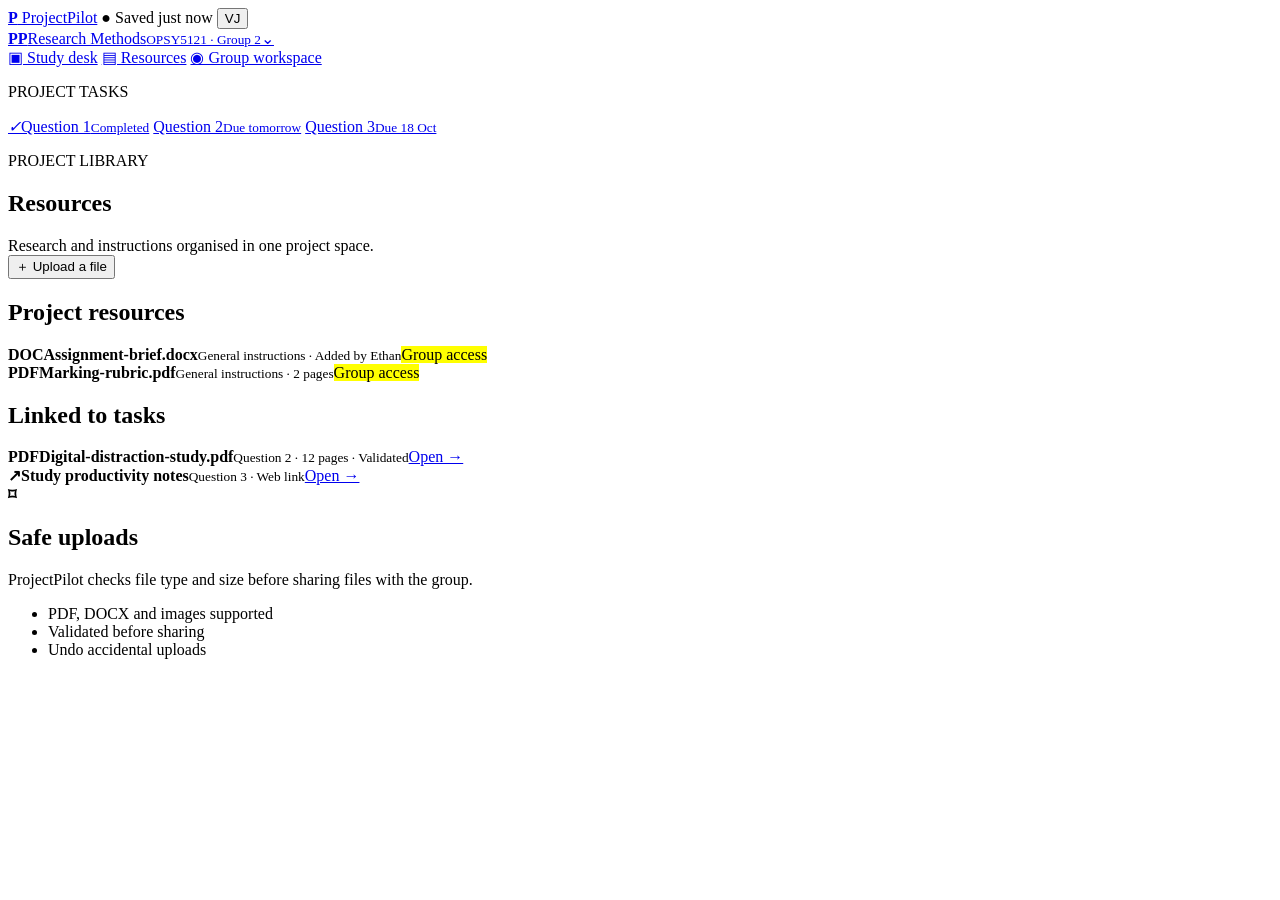
==== ICE TASK 4 CONSOLE/services.html @ 45700451 "j" ====
<!doctype html>
<html lang="en">
<head>
  <meta charset="utf-8">
  <meta name="viewport" content="width=device-width, initial-scale=1">
  <title>ProjectPilot | Resources</title>
  <link rel="stylesheet" href="../css/styles.css">
</head>
<body>
  <header class="top">
    <a class="brand" href="index.html"><b>P</b> ProjectPilot</a>
    <span class="saved">● Saved just now</span>
    <button class="avatar">VJ</button>
  </header>

  <main>
    <aside>
      <a class="project" href="index.html"><b>PP</b><span>Research Methods<small>OPSY5121 · Group 2</small></span>⌄</a>
      <nav>
        <a href="index.html">▣ Study desk</a>
        <a class="active" href="services.html">▤ Resources</a>
        <a href="Users.html">◉ Group workspace</a>
      </nav>
      <section class="tasks">
        <p>PROJECT TASKS</p>
        <a href="index.html?task=q1"><i class="done">✓</i><span>Question 1<small>Completed</small></span></a>
        <a href="index.html?task=q2"><i></i><span>Question 2<small>Due tomorrow</small></span></a>
        <a href="index.html?task=q3"><i></i><span>Question 3<small>Due 18 Oct</small></span></a>
      </section>
    </aside>

    <section class="page">
      <header class="pagehead">
        <div>
          <p>PROJECT LIBRARY</p>
          <h1>Resources</h1>
          <span>Research and instructions organised in one project space.</span>
        </div>
        <button class="primary">＋ Upload a file</button>
      </header>

      <div class="resource-grid">
        <div>
          <h2>Project resources</h2>
          <div class="list">
            <article><b class="type doc">DOC</b><span><strong>Assignment-brief.docx</strong><small>General instructions · Added by Ethan</small></span><mark>Group access</mark></article>
            <article><b class="type">PDF</b><span><strong>Marking-rubric.pdf</strong><small>General instructions · 2 pages</small></span><mark>Group access</mark></article>
          </div>

          <h2>Linked to tasks</h2>
          <div class="list">
            <article><b class="type">PDF</b><span><strong>Digital-distraction-study.pdf</strong><small>Question 2 · 12 pages · Validated</small></span><a href="index.html?task=q2">Open →</a></article>
            <article><b class="type doc">↗</b><span><strong>Study productivity notes</strong><small>Question 3 · Web link</small></span><a href="index.html?task=q3">Open →</a></article>
          </div>
        </div>

        <section class="safe">
          <b>⌑</b>
          <h2>Safe uploads</h2>
          <p>ProjectPilot checks file type and size before sharing files with the group.</p>
          <ul>
            <li>PDF, DOCX and images supported</li>
            <li>Validated before sharing</li>
            <li>Undo accidental uploads</li>
          </ul>
        </section>
      </div>
    </section>
  </main>
</body>
</html>
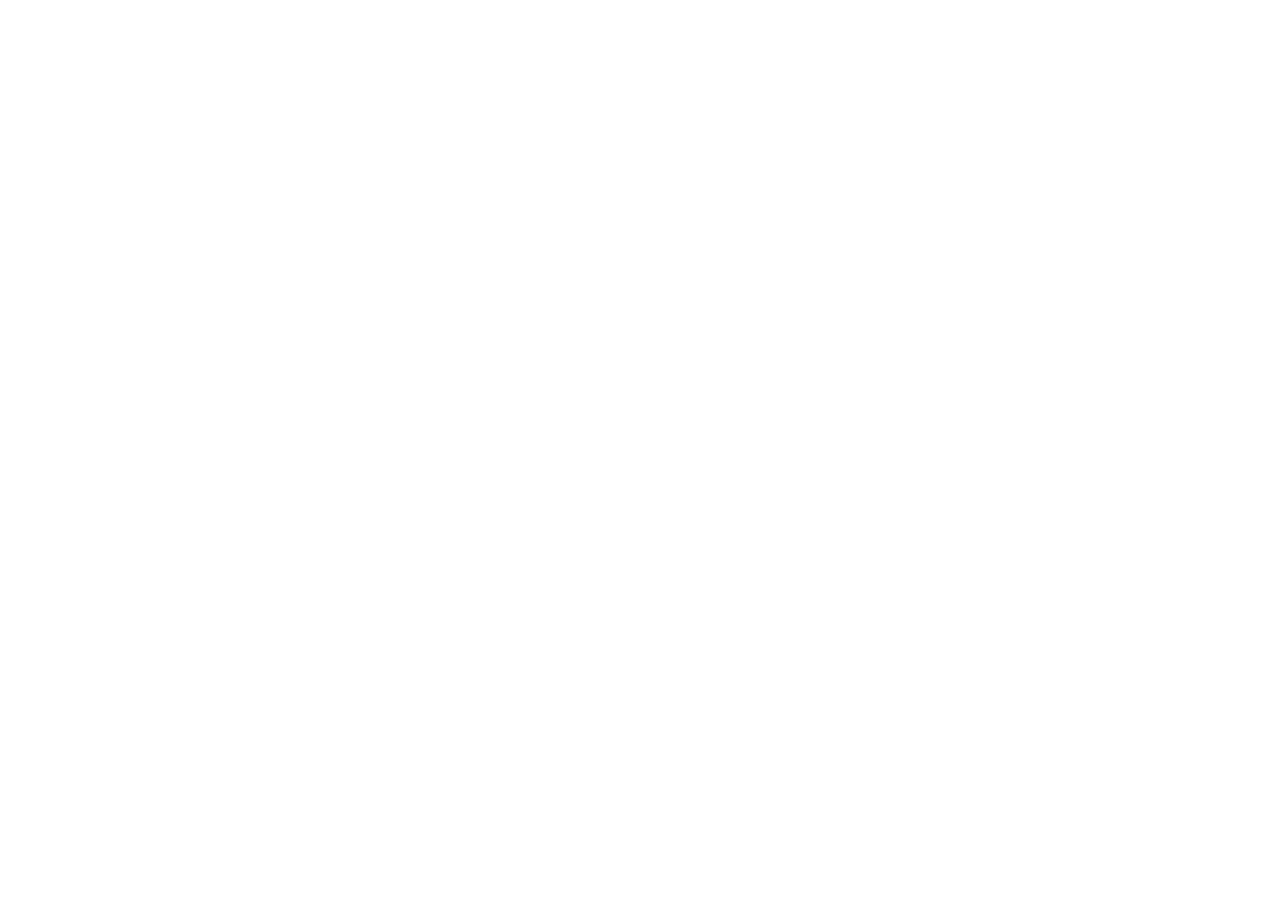
==== commit 8d871194: "Update services.html" ====
--- a/ICE TASK 4 CONSOLE/services.html
+++ b/ICE TASK 4 CONSOLE/services.html
@@ -3,8 +3,7 @@
 <head>
   <meta charset="utf-8">
   <meta name="viewport" content="width=device-width, initial-scale=1">
-  <title>ProjectPilot | Resources</title>
-  <link rel="stylesheet" href="../css/styles.css">
+  <title>ProjectPilot | Resources</  <link rel="stylesheet" href="css/styles.css"><link rel="stylesheet" href="../css/styles.css">
 </head>
 <body>
   <header class="top">
--- a/ICE TASK 4 CONSOLE/css/styles.css
+++ b/ICE TASK 4 CONSOLE/css/styles.css
@@ -0,0 +1,629 @@
+:root {
+  --ink: #202338;
+  --muted: #72778b;
+  --line: #e4e5ed;
+  --violet: #6558e8;
+  --side: #29293d;
+  --soft: #f7f7fb;
+  --green: #239a75;
+}
+
+* {
+  box-sizing: border-box;
+}
+
+body {
+  margin: 0;
+  font: 14px/1.45 "Segoe UI", Arial, sans-serif;
+  color: var(--ink);
+  background: var(--soft);
+}
+
+a {
+  color: inherit;
+  text-decoration: none;
+}
+
+button {
+  font: inherit;
+  cursor: pointer;
+}
+
+.top {
+  height: 54px;
+  display: flex;
+  align-items: center;
+  gap: 18px;
+  padding: 0 24px;
+  background: white;
+  border-bottom: 1px solid var(--line);
+}
+
+.brand {
+  display: flex;
+  align-items: center;
+  gap: 9px;
+  font-size: 18px;
+  font-weight: 750;
+}
+
+.brand b {
+  width: 25px;
+  height: 25px;
+  color: white;
+  line-height: 25px;
+  text-align: center;
+  background: var(--violet);
+  border-radius: 7px;
+}
+
+.saved {
+  margin-left: auto;
+  color: var(--green);
+  font-size: 12px;
+}
+
+.avatar {
+  width: 30px;
+  height: 30px;
+  color: white;
+  background: #5271c4;
+  border: 0;
+  border-radius: 50%;
+  font-size: 11px;
+  font-weight: bold;
+}
+
+main {
+  display: flex;
+  min-height: calc(100vh - 54px);
+}
+
+aside {
+  width: 262px;
+  display: flex;
+  flex-direction: column;
+  color: #eef0f8;
+  background: var(--side);
+}
+
+.project {
+  display: flex;
+  align-items: center;
+  gap: 10px;
+  padding: 21px 18px;
+  border-bottom: 1px solid #404056;
+}
+
+.project > b {
+  padding: 7px 5px;
+  background: #8175f2;
+  border-radius: 7px;
+  font-size: 10px;
+}
+
+.project span {
+  flex: 1;
+  font-size: 13px;
+  font-weight: bold;
+}
+
+.project small,
+.tasks small {
+  display: block;
+  color: #aaabbd;
+  font-size: 11px;
+  font-weight: normal;
+}
+
+nav {
+  padding: 14px 10px;
+  border-bottom: 1px solid #404056;
+}
+
+nav a {
+  display: block;
+  margin: 2px 0;
+  padding: 9px 10px;
+  color: #ced0dc;
+  border-radius: 7px;
+}
+
+nav a:hover,
+nav .active,
+.tasks a:hover {
+  color: white;
+  background: #3c3c55;
+}
+
+.tasks {
+  flex: 1;
+  padding: 17px 10px;
+}
+
+.tasks p {
+  margin: 0 8px 8px;
+  color: #aaaabd;
+  font-size: 10px;
+  font-weight: bold;
+  letter-spacing: .08em;
+}
+
+.tasks a {
+  display: flex;
+  align-items: flex-start;
+  gap: 9px;
+  padding: 9px 8px;
+  border-radius: 7px;
+}
+
+.tasks i {
+  width: 16px;
+  height: 16px;
+  flex: none;
+  margin-top: 2px;
+  border: 1px solid #898b9e;
+  border-radius: 5px;
+}
+
+.tasks .done {
+  color: white;
+  text-align: center;
+  background: var(--green);
+  border-color: var(--green);
+  font-style: normal;
+  font-size: 11px;
+}
+
+.tasks em {
+  margin-left: auto;
+  color: #f0b049;
+  font-style: normal;
+}
+
+aside footer {
+  padding: 10px;
+  border-top: 1px solid #404056;
+}
+
+aside footer button {
+  display: block;
+  width: 100%;
+  padding: 7px;
+  color: #ced0dc;
+  text-align: left;
+  background: transparent;
+  border: 0;
+  font-size: 12px;
+}
+
+.desk,
+.page {
+  flex: 1;
+  min-width: 0;
+}
+
+.page {
+  padding: 0 32px 35px;
+}
+
+.pagehead {
+  display: flex;
+  justify-content: space-between;
+  align-items: center;
+  gap: 20px;
+  margin: 0 -32px 29px;
+  padding: 25px 32px;
+  background: white;
+  border-bottom: 1px solid var(--line);
+}
+
+.pagehead p {
+  margin: 0;
+  color: var(--violet);
+  font-size: 10px;
+  font-weight: bold;
+  letter-spacing: .1em;
+}
+
+.pagehead h1 {
+  margin: 4px 0;
+  font-size: 25px;
+}
+
+.pagehead span {
+  color: var(--muted);
+}
+
+.pagehead mark {
+  padding: 5px 8px;
+  color: #a6610d;
+  background: #fff2dd;
+  border-radius: 15px;
+  font-size: 11px;
+}
+
+.stats {
+  display: flex;
+  gap: 25px;
+  color: var(--muted);
+  font-size: 10px;
+}
+
+.stats span {
+  min-width: 120px;
+}
+
+.stats b,
+.stats small {
+  display: block;
+  margin: 3px 0;
+  color: var(--ink);
+}
+
+.stats i {
+  display: block;
+  height: 5px;
+  background: #e9e8f6;
+  border-radius: 5px;
+}
+
+.stats u {
+  display: block;
+  width: 25%;
+  height: 100%;
+  background: var(--violet);
+  border-radius: 5px;
+}
+
+.grid,
+.resource-grid {
+  display: grid;
+  grid-template-columns: minmax(0, 1fr) 310px;
+  gap: 18px;
+  max-width: 1500px;
+  margin: auto;
+}
+
+.grid {
+  padding: 22px 26px 90px;
+}
+
+.card,
+.members,
+.safe {
+  background: white;
+  border: 1px solid var(--line);
+  border-radius: 10px;
+}
+
+.toolbar {
+  display: flex;
+  align-items: center;
+  gap: 4px;
+  height: 46px;
+  padding: 0 10px;
+  border-bottom: 1px solid var(--line);
+}
+
+.toolbar button,
+.resources button {
+  padding: 5px 7px;
+  background: transparent;
+  border: 0;
+}
+
+.toolbar span {
+  margin-left: auto;
+  color: var(--muted);
+  font-size: 11px;
+}
+
+.writing {
+  min-height: 510px;
+  padding: 42px 10%;
+  font-family: Georgia, serif;
+  font-size: 15px;
+  line-height: 1.8;
+  outline: 0;
+}
+
+.writing > p {
+  color: var(--violet);
+  font-family: "Segoe UI", Arial, sans-serif;
+  font-size: 10px;
+  font-weight: bold;
+  letter-spacing: .1em;
+}
+
+.editor footer {
+  padding: 10px 15px;
+  color: var(--muted);
+  border-top: 1px solid var(--line);
+  font-size: 11px;
+}
+
+.editor footer span {
+  float: right;
+}
+
+.tabs {
+  display: flex;
+  gap: 18px;
+  padding: 14px 14px 0;
+  border-bottom: 1px solid var(--line);
+  font-size: 12px;
+}
+
+.tabs b {
+  padding-bottom: 8px;
+  color: var(--violet);
+  border-bottom: 2px solid var(--violet);
+}
+
+.tabs i {
+  padding: 1px 5px;
+  background: #eeeefa;
+  border-radius: 10px;
+  font-size: 10px;
+  font-style: normal;
+}
+
+.pdf {
+  padding: 14px;
+}
+
+.pdf header {
+  display: flex;
+  align-items: center;
+  gap: 9px;
+  font-size: 11px;
+}
+
+.pdf header > strong,
+.type {
+  padding: 6px 4px;
+  color: #df4141;
+  background: #ffe7e7;
+  border-radius: 4px;
+  font-size: 9px;
+}
+
+.pdf header span {
+  flex: 1;
+}
+
+.pdf header span > * {
+  display: block;
+}
+
+.paper {
+  margin-top: 13px;
+  padding: 17px;
+  color: #625f5a;
+  background: #fffefa;
+  border: 1px solid #e9e5dd;
+  font: 11px/1.55 Georgia, serif;
+}
+
+.paper mark {
+  display: block;
+  margin: 10px 0;
+  background: #fff1a4;
+}
+
+.note {
+  margin: 0 14px 14px;
+  padding: 11px;
+  background: #f5f2ff;
+  border-radius: 7px;
+  font-size: 12px;
+}
+
+.note b {
+  color: #7761cf;
+  font-size: 10px;
+}
+
+.link {
+  width: calc(100% - 28px);
+  margin: 0 14px 15px;
+  padding: 9px;
+  color: var(--violet);
+  background: white;
+  border: 1px dashed #b8b4dd;
+  border-radius: 6px;
+}
+
+.timer {
+  position: fixed;
+  right: 25px;
+  bottom: 18px;
+  display: flex;
+  align-items: center;
+  gap: 12px;
+  padding: 10px 12px;
+  color: white;
+  background: #29283e;
+  border-radius: 9px;
+}
+
+.timer button,
+.primary {
+  padding: 7px 10px;
+  color: white;
+  background: var(--violet);
+  border: 0;
+  border-radius: 6px;
+  font-size: 11px;
+}
+
+.resource-grid {
+  grid-template-columns: minmax(0, 1fr) 285px;
+  max-width: 1100px;
+}
+
+.list {
+  overflow: hidden;
+  border: 1px solid var(--line);
+  border-radius: 9px;
+}
+
+.list article,
+.members article {
+  display: flex;
+  align-items: center;
+  gap: 12px;
+  padding: 13px;
+  border-bottom: 1px solid var(--line);
+}
+
+.list span {
+  flex: 1;
+}
+
+.list strong,
+.list small {
+  display: block;
+}
+
+.list small {
+  color: var(--muted);
+  font-size: 11px;
+}
+
+.list mark,
+.members mark {
+  padding: 4px 7px;
+  color: #626477;
+  background: #f0f0f4;
+  border-radius: 13px;
+  font-size: 10px;
+}
+
+.list a {
+  color: var(--violet);
+  font-size: 11px;
+  font-weight: bold;
+}
+
+.safe {
+  align-self: start;
+  padding: 22px;
+}
+
+.safe p,
+.safe li {
+  color: var(--muted);
+  font-size: 12px;
+}
+
+.cards {
+  display: grid;
+  grid-template-columns: repeat(3, 1fr);
+  gap: 13px;
+  max-width: 900px;
+  margin-bottom: 25px;
+}
+
+.cards article {
+  padding: 16px;
+  background: white;
+  border: 1px solid var(--line);
+  border-radius: 9px;
+}
+
+.cards small,
+.cards span {
+  display: block;
+  color: var(--muted);
+  font-size: 10px;
+}
+
+.cards b {
+  display: block;
+  margin: 3px 0;
+  font-size: 22px;
+}
+
+.members {
+  max-width: 900px;
+  padding: 19px;
+}
+
+.members article {
+  display: grid;
+  grid-template-columns: 34px 1fr 145px 105px;
+}
+
+.av {
+  display: grid;
+  width: 32px;
+  height: 32px;
+  color: white;
+  background: #8765bd;
+  border-radius: 50%;
+  place-items: center;
+  font-size: 10px;
+  font-style: normal;
+  font-weight: bold;
+}
+
+.av.two { background: #5271c4; }
+.av.three { background: #df8b3e; }
+.av.four { background: #46a77f; }
+
+.members span b,
+.members span small {
+  display: block;
+}
+
+.members span small {
+  color: var(--muted);
+  font-size: 10px;
+}
+
+.members em {
+  color: var(--green);
+  font-size: 10px;
+  font-style: normal;
+  font-weight: bold;
+}
+
+.members .progress {
+  color: #b07316;
+}
+
+@media (max-width: 850px) {
+  aside {
+    width: 215px;
+  }
+
+  .grid,
+  .resource-grid {
+    grid-template-columns: 1fr;
+  }
+
+  .stats {
+    display: none;
+  }
+}
+
+@media (max-width: 650px) {
+  aside {
+    display: none;
+  }
+
+  .page {
+    padding: 0 15px 25px;
+  }
+
+  .pagehead {
+    margin: 0 -15px 20px;
+    padding: 18px;
+  }
+
+  .cards {
+    grid-template-columns: 1fr;
+  }
+}
